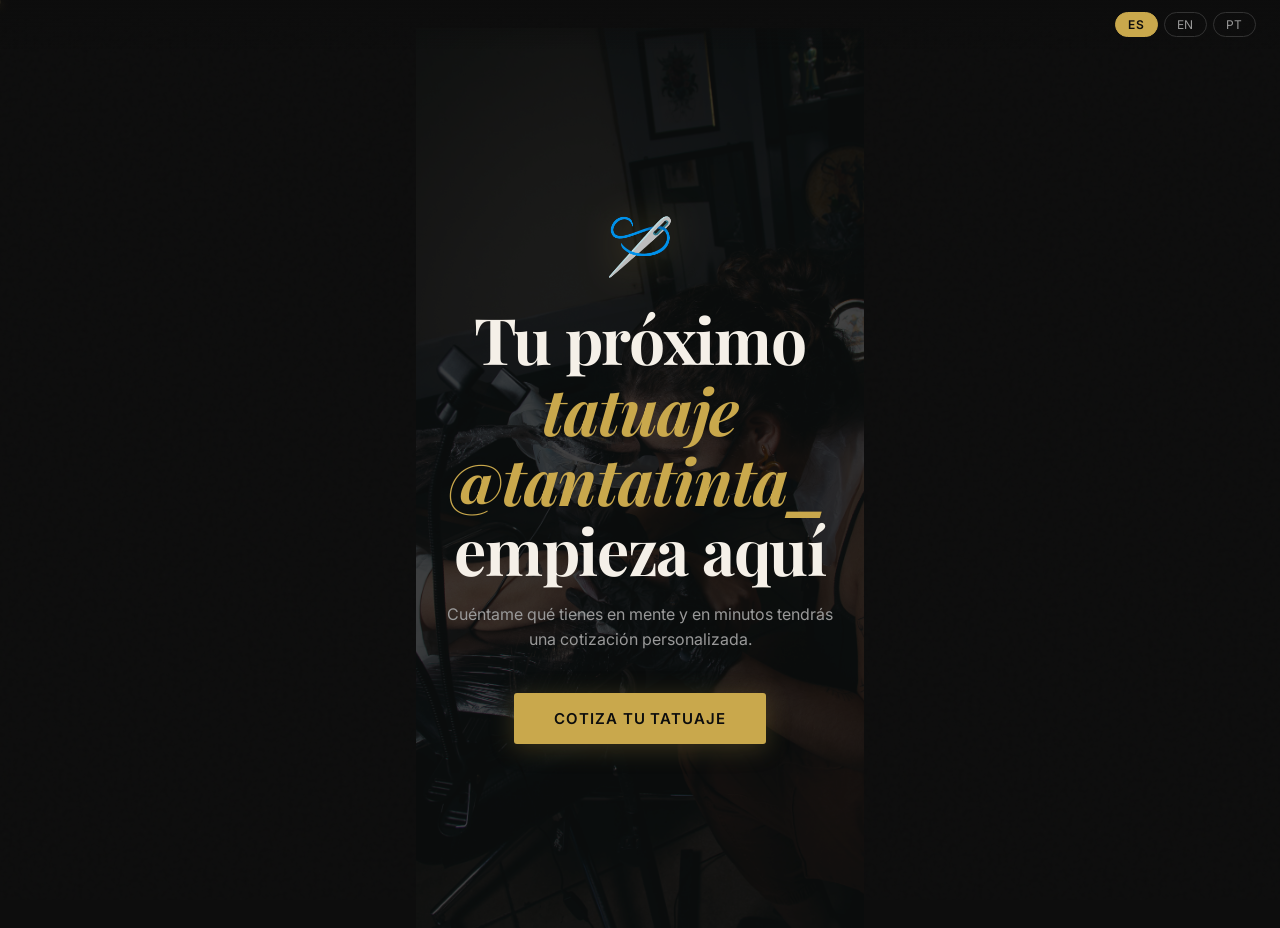
==== cotizador/index.html @ 79586c92 "agregar cotizador" ====
<!DOCTYPE html>
<html lang="es">
<head>
<meta charset="UTF-8">
<meta name="viewport" content="width=device-width, initial-scale=1.0">
<title>Tanta Tinta · Cotizador</title>
<link href="https://fonts.googleapis.com/css2?family=Playfair+Display:ital,wght@0,400;0,600;0,700;1,400&family=Inter:wght@300;400;500;600&display=swap" rel="stylesheet">
<style>
*, *::before, *::after { box-sizing: border-box; margin: 0; padding: 0; }
:root {
  --bg:#0D0D0D; --card:#1E1E1E; --card-hover:#252525;
  --border:#333; --gold:#C9A84C; --gold-light:#E8C97A;
  --text:#F5F0E8; --text-muted:#999; --text-dim:#555;
}
body { background:var(--bg); color:var(--text); font-family:'Inter',sans-serif; min-height:100vh; overflow-x:hidden; }
body::before {
  content:''; position:fixed; inset:0; pointer-events:none; z-index:0; opacity:.4;
  background-image:url("data:image/svg+xml,%3Csvg viewBox='0 0 200 200' xmlns='http://www.w3.org/2000/svg'%3E%3Cfilter id='n'%3E%3CfeTurbulence type='fractalNoise' baseFrequency='0.9' numOctaves='4' stitchTiles='stitch'/%3E%3C/filter%3E%3Crect width='100%25' height='100%25' filter='url(%23n)' opacity='0.04'/%3E%3C/svg%3E");
}

/* LANG BAR */
.lang-bar { position:fixed; top:0; left:0; right:0; z-index:100; display:flex; justify-content:flex-end; padding:12px 24px; gap:6px; background:linear-gradient(to bottom,rgba(13,13,13,.95),transparent); }
.lang-btn { background:none; border:1px solid var(--border); color:var(--text-muted); padding:4px 12px; border-radius:20px; font-size:12px; font-family:'Inter',sans-serif; cursor:pointer; letter-spacing:.05em; transition:all .2s; }
.lang-btn:hover { border-color:var(--gold); color:var(--gold); }
.lang-btn.active { background:var(--gold); border-color:var(--gold); color:#0D0D0D; font-weight:600; }

/* PROGRESS */
.progress-bar-wrap { position:fixed; top:0; left:0; right:0; height:2px; z-index:99; }
.progress-bar-fill { height:100%; background:linear-gradient(90deg,var(--gold),var(--gold-light)); transition:width .5s cubic-bezier(.4,0,.2,1); position:relative; }
.progress-bar-fill::after { content:''; position:absolute; right:-1px; top:-3px; width:8px; height:8px; background:var(--gold-light); border-radius:50%; box-shadow:0 0 8px var(--gold); }

/* DOTS */
.step-dots { display:flex; justify-content:center; gap:8px; padding:28px 0 0; position:relative; z-index:1; }
.dot { width:6px; height:6px; border-radius:50%; background:var(--border); transition:all .3s; }
.dot.active { background:var(--gold); transform:scale(1.4); }
.dot.done { background:var(--gold); opacity:.4; }

/* MAIN */
.main { position:relative; z-index:1; min-height:100vh; display:flex; flex-direction:column; align-items:center; }

/* SCREENS */
.screen { display:none; width:100%; max-width:680px; padding:20px 24px 80px; animation:fadeUp .45s ease both; }
.screen.active { display:block; }
@keyframes fadeUp { from{opacity:0;transform:translateY(24px)} to{opacity:1;transform:translateY(0)} }

/* WELCOME */
.welcome-screen { min-height:100vh; display:none; flex-direction:column; align-items:center; justify-content:center; text-align:center; padding:40px 24px; animation:fadeUp .6s ease both; position:relative; overflow:hidden; }
.welcome-screen.active { display:flex; }
.welcome-bg-img { display:none; } /* imagen oculta, solo se usa para detectar si existe */
.welcome-screen.has-bg::before { content:''; position:absolute; inset:0; background-image:var(--welcome-bg); background-size:cover; background-position:center center; background-repeat:no-repeat; width:100%; height:100%; z-index:0; }
.welcome-bg-overlay { position:absolute; inset:0; background:rgba(13,13,13,.78); z-index:1; }
.welcome-screen > *:not(.welcome-bg-img):not(.welcome-bg-overlay) { position:relative; z-index:2; }
.welcome-ornament { font-size:56px; margin-bottom:24px; filter:drop-shadow(0 0 20px rgba(201,168,76,.4)); }
.welcome-title { font-family:'Playfair Display',serif; font-size:clamp(38px,8vw,64px); font-weight:700; line-height:1.1; letter-spacing:-.02em; margin-bottom:16px; }
.welcome-title em { font-style:italic; color:var(--gold); }
.welcome-sub { color:var(--text-muted); font-size:16px; line-height:1.6; max-width:400px; margin:0 auto 40px; }
.btn-primary { background:var(--gold); color:#0D0D0D; border:none; padding:16px 40px; border-radius:3px; font-family:'Inter',sans-serif; font-size:15px; font-weight:600; letter-spacing:.06em; text-transform:uppercase; cursor:pointer; transition:all .2s; box-shadow:0 4px 24px rgba(201,168,76,.25); }
.btn-primary:hover { background:var(--gold-light); box-shadow:0 6px 32px rgba(201,168,76,.4); transform:translateY(-1px); }

/* QUESTION HEADER */
.q-label { font-size:11px; letter-spacing:.12em; text-transform:uppercase; color:var(--gold); margin-bottom:10px; font-weight:500; }
.q-title { font-family:'Playfair Display',serif; font-size:clamp(20px,4vw,28px); font-weight:600; line-height:1.25; margin-bottom:8px; }
.q-sub { color:var(--text-muted); font-size:14px; margin-bottom:28px; line-height:1.5; }

/* CARD GRID */
.options-grid { display:grid; grid-template-columns:repeat(auto-fill,minmax(150px,1fr)); gap:12px; margin-bottom:28px; }
.option-card { background:var(--card); border:1.5px solid var(--border); border-radius:4px; cursor:pointer; transition:all .2s; overflow:hidden; }
.option-card:hover { border-color:var(--gold); background:var(--card-hover); }
.option-card.selected { border-color:var(--gold); background:rgba(201,168,76,.08); }
.option-card.selected .option-check { opacity:1; }
.option-img-wrap { width:100%; aspect-ratio:4/3; overflow:hidden; position:relative; background:#111; }
.option-img-wrap img { width:100%; height:100%; object-fit:cover; transition:transform .3s; display:block; }
.option-card:hover .option-img-wrap img { transform:scale(1.04); }
.option-img-placeholder { width:100%; height:100%; display:flex; align-items:center; justify-content:center; font-size:36px; background:linear-gradient(135deg,#1a1a1a,#222); }
.option-check { position:absolute; top:8px; right:8px; width:22px; height:22px; background:var(--gold); border-radius:50%; display:flex; align-items:center; justify-content:center; opacity:0; transition:opacity .2s; font-size:11px; color:#0D0D0D; font-weight:700; }
.option-body { padding:12px; }
.option-name { font-size:14px; font-weight:500; color:var(--text); margin-bottom:2px; }
.option-desc { font-size:12px; color:var(--text-dim); }

/* ROW OPTIONS */
.options-list { display:flex; flex-direction:column; gap:10px; margin-bottom:28px; }
.option-row { background:var(--card); border:1.5px solid var(--border); border-radius:4px; padding:16px 20px; cursor:pointer; transition:all .2s; display:flex; align-items:center; gap:14px; }
.option-row:hover { border-color:var(--gold); background:var(--card-hover); }
.option-row.selected { border-color:var(--gold); background:rgba(201,168,76,.08); }
.option-row-icon { font-size:22px; width:32px; text-align:center; flex-shrink:0; }
.option-row-icon-img { width:32px; height:32px; flex-shrink:0; object-fit:contain; display:block; }
.option-row-text { flex:1; }
.option-row-name { font-size:15px; font-weight:500; }
.option-row-sub { font-size:13px; color:var(--text-muted); margin-top:2px; }
.option-row-check { width:20px; height:20px; border-radius:50%; border:2px solid var(--border); display:flex; align-items:center; justify-content:center; flex-shrink:0; transition:all .2s; font-size:10px; }
.option-row.selected .option-row-check { background:var(--gold); border-color:var(--gold); color:#0D0D0D; font-weight:700; }

/* TEXT INPUT */
.text-input-wrap { margin-top:10px; display:none; }
.text-input-wrap.visible { display:block; }
.styled-input { width:100%; background:var(--card); border:1.5px solid var(--border); border-radius:4px; color:var(--text); font-family:'Inter',sans-serif; font-size:15px; padding:14px 16px; outline:none; transition:border-color .2s; }
.styled-input:focus { border-color:var(--gold); }
.styled-input::placeholder { color:var(--text-dim); }

/* BODY MAP */
.body-map-container { display:flex; gap:16px; justify-content:center; margin-bottom:20px; flex-wrap:wrap; }
.body-side { flex:1; min-width:190px; max-width:250px; }
.body-side-label { text-align:center; font-size:11px; letter-spacing:.1em; text-transform:uppercase; color:var(--text-muted); margin-bottom:10px; }
.body-map-svg { width:100%; cursor:pointer; }
.body-zone { fill:#2A2A2A; stroke:#444; stroke-width:1; transition:fill .2s; cursor:pointer; }
.body-zone:hover { fill:rgba(201,168,76,.25); stroke:var(--gold); }
.body-zone.selected { fill:rgba(201,168,76,.4); stroke:var(--gold); stroke-width:1.5; }
.body-map-legend { display:flex; flex-wrap:wrap; gap:8px; justify-content:center; margin-bottom:6px; }
.legend-tag { font-size:12px; padding:4px 12px; border-radius:20px; background:rgba(201,168,76,.15); border:1px solid var(--gold); color:var(--gold); display:none; }
.legend-tag.visible { display:inline-block; }
.zone-diff-wrap { text-align:center; min-height:24px; margin-bottom:16px; }
.zone-badge { display:inline-block; padding:3px 12px; border-radius:20px; font-size:11px; font-weight:600; letter-spacing:.06em; text-transform:uppercase; display:none; }
.zone-badge.visible { display:inline-block; }
.badge-easy  { background:rgba(92,158,110,.15); border:1px solid rgba(92,158,110,.4); color:#8EC9A0; }
.badge-medium{ background:rgba(201,168,76,.15); border:1px solid rgba(201,168,76,.4); color:var(--gold-light); }
.badge-hard  { background:rgba(180,80,80,.15); border:1px solid rgba(180,80,80,.4); color:#E09090; }

/* FLASH GALLERY */
.flash-section-label { font-size:11px; letter-spacing:.1em; text-transform:uppercase; color:var(--text-muted); margin-bottom:10px; }
.flash-gallery { display:grid; grid-template-columns:repeat(auto-fill,minmax(130px,1fr)); gap:10px; margin-bottom:20px; }
.flash-card { background:var(--card); border:1px solid var(--border); border-radius:4px; overflow:hidden; aspect-ratio:1; }
.flash-card img { width:100%; height:100%; object-fit:cover; display:block; }
.flash-placeholder { width:100%; height:100%; display:flex; align-items:center; justify-content:center; font-size:32px; background:linear-gradient(135deg,#1a1a1a,#222); color:var(--text-dim); }

/* NAVIGATION */
.nav-row { scroll-margin-bottom:24px; display:flex; justify-content:space-between; align-items:center; margin-top:12px; }
.btn-back { background:none; border:1px solid var(--border); color:var(--text-muted); padding:12px 24px; border-radius:3px; font-family:'Inter',sans-serif; font-size:14px; cursor:pointer; transition:all .2s; letter-spacing:.04em; }
.btn-back:hover { border-color:var(--text-muted); color:var(--text); }
.btn-next { background:var(--gold); color:#0D0D0D; border:none; padding:13px 32px; border-radius:3px; font-family:'Inter',sans-serif; font-size:14px; font-weight:600; letter-spacing:.06em; text-transform:uppercase; cursor:pointer; transition:all .2s; }
.btn-next:hover { background:var(--gold-light); }
.btn-next:disabled { opacity:.3; cursor:not-allowed; }

/* RESULT */
.result-box { background:var(--card); border:1px solid var(--border); border-radius:4px; overflow:hidden; margin-bottom:20px; }
.result-header { background:linear-gradient(135deg,rgba(201,168,76,.15),rgba(201,168,76,.05)); border-bottom:1px solid var(--border); padding:24px; text-align:center; }
.result-price-label { font-size:11px; letter-spacing:.12em; text-transform:uppercase; color:var(--gold); margin-bottom:8px; }
.result-price { font-family:'Playfair Display',serif; font-size:clamp(32px,7vw,48px); font-weight:700; color:var(--text); line-height:1; }
.result-price .cur { font-size:18px; color:var(--text-muted); font-family:'Inter',sans-serif; font-weight:300; margin-right:3px; }
.result-note { font-size:13px; color:var(--text-muted); margin-top:8px; }
.cur-switch { display:flex; justify-content:center; gap:6px; margin-top:16px; }
.cur-btn { background:none; border:1px solid var(--border); color:var(--text-muted); padding:5px 14px; border-radius:20px; font-size:12px; font-family:'Inter',sans-serif; cursor:pointer; letter-spacing:.05em; transition:all .2s; }
.cur-btn:hover { border-color:var(--gold); color:var(--gold); }
.cur-btn.active { background:var(--gold); border-color:var(--gold); color:#0D0D0D; font-weight:600; }
.result-details { padding:16px 24px; }
.result-row { display:flex; justify-content:space-between; padding:10px 0; border-bottom:1px solid #222; font-size:14px; }
.result-row:last-child { border-bottom:none; }
.result-row-label { color:var(--text-muted); }
.result-row-value { color:var(--text); font-weight:500; }
.contact-note { background:rgba(92,158,110,.1); border:1px solid rgba(92,158,110,.3); border-radius:4px; padding:16px 20px; font-size:14px; color:#8EC9A0; margin-bottom:16px; line-height:1.5; }
.divider { height:1px; background:linear-gradient(90deg,transparent,var(--border),transparent); margin:20px 0; }

/* EMAIL STATUS */
.email-status { font-size:13px; padding:12px 16px; border-radius:4px; margin-top:10px; display:none; }
.email-status.sending { display:block; background:rgba(201,168,76,.1); color:var(--gold); border:1px solid rgba(201,168,76,.3); }
.email-status.sent    { display:block; background:rgba(92,158,110,.1); color:#8EC9A0; border:1px solid rgba(92,158,110,.3); }
.email-status.error   { display:block; background:rgba(180,80,80,.1); color:#E09090; border:1px solid rgba(180,80,80,.3); }

@media(max-width:480px) {
  .options-grid { grid-template-columns:1fr 1fr; }
  .body-map-container { flex-direction:column; align-items:center; }
}
</style>
</head>
<body>

<div class="progress-bar-wrap"><div class="progress-bar-fill" id="progressFill" style="width:0%"></div></div>
<div class="lang-bar">
  <button class="lang-btn active" onclick="setLang('es')">ES</button>
  <button class="lang-btn" onclick="setLang('en')">EN</button>
  <button class="lang-btn" onclick="setLang('pt')">PT</button>
</div>

<div class="main">
  <div class="step-dots" id="stepDots"></div>

  <!-- ══ 0: BIENVENIDA ══ -->
  <div class="welcome-screen active" id="screen-0">
    <!--
      IMAGEN DE FONDO (bienvenida)
      Guarda tu foto en: images/welcome-bg.jpg
      Se muestra con una capa oscura semitransparente encima.
      Si no existe la imagen, simplemente no se muestra nada (fondo negro normal).
    -->
    <img class="welcome-bg-img" src="images/welcome-bg.jpg" alt=""
      onload="(function(el){ var s=document.getElementById('screen-0'); s.style.setProperty('--welcome-bg','url(images/welcome-bg.jpg)'); s.classList.add('has-bg'); })(this)"
      onerror="this.style.display='none'">
    <div class="welcome-bg-overlay"></div>
    <div class="welcome-ornament">🪡</div>
    <h1 class="welcome-title">
      <span data-i18n="w1">Tu próximo</span><br>
      <em data-i18n="w2">tatuaje</em><br>
      <em data-i18n="w4" style="font-size:clamp(38px,8vw,64px)">@tantatinta_</em><br>
      <span data-i18n="w3">empieza aquí</span>
    </h1>
    <p class="welcome-sub" data-i18n="wsub">Cuéntame qué tienes en mente y en minutos tendrás una cotización personalizada.</p>
    <button class="btn-primary" onclick="goTo(1)" data-i18n="wcta">Cotiza tu tatuaje</button>
  </div>

  <!-- ══ 1: MOTIVO ══ -->
  <div class="screen" id="screen-1">
    <div class="q-label" data-i18n="s1lbl">Paso 1 de 6</div>
    <h2 class="q-title" data-i18n="q1t">¡Hola! Cuéntame, ¿qué te gustaría tatuarte?</h2>
    <p class="q-sub" data-i18n="q1s">Elige el motivo que más se acerque a tu idea</p>
    <!--
      ÍCONOS DEL PASO 1
      Guarda tus íconos PNG en: images/iconos/
      Nombres esperados:
        images/iconos/heart.png    → Corazón
        images/iconos/sea.png      → Animal marino
        images/iconos/land.png     → Animal de tierra
        images/iconos/flowers.png  → Flores
        images/iconos/faces.png    → Caras
        images/iconos/other.png    → Otro
      Si un ícono no existe, se usa automáticamente el emoji de respaldo.
    -->
    <div class="options-list" id="motifList">
      <div class="option-row" data-value="heart" onclick="selectRow(this,'motif')">
        <img class="option-row-icon-img" src="images/iconos/heart.png" alt="" onerror="this.outerHTML='&lt;div class=&quot;option-row-icon&quot;&gt;🫀&lt;/div&gt;'">
        <div class="option-row-text"><div class="option-row-name" data-i18n="m_heart">Corazón</div></div>
        <div class="option-row-check">✓</div>
      </div>
      <div class="option-row" data-value="sea" onclick="selectRow(this,'motif')">
        <img class="option-row-icon-img" src="images/iconos/sea.png" alt="" onerror="this.outerHTML='&lt;div class=&quot;option-row-icon&quot;&gt;🐠&lt;/div&gt;'">
        <div class="option-row-text"><div class="option-row-name" data-i18n="m_sea">Animal marino</div></div>
        <div class="option-row-check">✓</div>
      </div>
      <div class="option-row" data-value="land" onclick="selectRow(this,'motif')">
        <img class="option-row-icon-img" src="images/iconos/land.png" alt="" onerror="this.outerHTML='&lt;div class=&quot;option-row-icon&quot;&gt;🐺&lt;/div&gt;'">
        <div class="option-row-text"><div class="option-row-name" data-i18n="m_land">Animal de tierra</div></div>
        <div class="option-row-check">✓</div>
      </div>
      <div class="option-row" data-value="flowers" onclick="selectRow(this,'motif')">
        <img class="option-row-icon-img" src="images/iconos/flowers.png" alt="" onerror="this.outerHTML='&lt;div class=&quot;option-row-icon&quot;&gt;🌸&lt;/div&gt;'">
        <div class="option-row-text"><div class="option-row-name" data-i18n="m_flowers">Flores</div></div>
        <div class="option-row-check">✓</div>
      </div>
      <div class="option-row" data-value="faces" onclick="selectRow(this,'motif')">
        <img class="option-row-icon-img" src="images/iconos/faces.png" alt="" onerror="this.outerHTML='&lt;div class=&quot;option-row-icon&quot;&gt;🎭&lt;/div&gt;'">
        <div class="option-row-text"><div class="option-row-name" data-i18n="m_faces">Caras</div></div>
        <div class="option-row-check">✓</div>
      </div>
      <div class="option-row" data-value="other" onclick="selectRow(this,'motif'); toggleOther()">
        <img class="option-row-icon-img" src="images/iconos/other.png" alt="" onerror="this.outerHTML='&lt;div class=&quot;option-row-icon&quot;&gt;✏️&lt;/div&gt;'">
        <div class="option-row-text"><div class="option-row-name" data-i18n="m_other">Otro</div></div>
        <div class="option-row-check">✓</div>
      </div>
    </div>
    <div class="text-input-wrap" id="otherWrap">
      <input class="styled-input" type="text" id="otherText" data-ph-i18n="other_ph" placeholder="Cuéntame tu idea..." oninput="state.motifOther=this.value">
    </div>
    <div class="nav-row">
      <button class="btn-back" onclick="goTo(0)" data-i18n="back">← Volver</button>
      <button class="btn-next" id="nxt1" onclick="goTo(2)" disabled data-i18n="nxt">Siguiente →</button>
    </div>
  </div>

  <!-- ══ 2: TAMAÑO ══ -->
  <div class="screen" id="screen-2">
    <div class="q-label" data-i18n="s2lbl">Paso 2 de 6</div>
    <h2 class="q-title" data-i18n="q2t">¿De qué tamaño te gustaría que fuera?</h2>
    <p class="q-sub" data-i18n="q2s">Selecciona el tamaño aproximado del tatuaje</p>
    <div class="options-grid">
      <div class="option-card" data-value="P" onclick="selectCard(this,'size')">
        <div class="option-img-wrap">
          <img src="images/size-small.jpg" alt="" onerror="this.style.display='none';this.nextElementSibling.style.display='flex'">
          <div class="option-img-placeholder" style="display:none">🪷</div>
          <div class="option-check">✓</div>
        </div>
        <div class="option-body">
          <div class="option-name" data-i18n="sz_s">Pequeño</div>
          <div class="option-desc">0 – 5 cm</div>
        </div>
      </div>
      <div class="option-card" data-value="M" onclick="selectCard(this,'size')">
        <div class="option-img-wrap">
          <img src="images/size-medium.jpg" alt="" onerror="this.style.display='none';this.nextElementSibling.style.display='flex'">
          <div class="option-img-placeholder" style="display:none">🌺</div>
          <div class="option-check">✓</div>
        </div>
        <div class="option-body">
          <div class="option-name" data-i18n="sz_m">Mediano</div>
          <div class="option-desc">6 – 10 cm</div>
        </div>
      </div>
      <div class="option-card" data-value="G" onclick="selectCard(this,'size')">
        <div class="option-img-wrap">
          <img src="images/size-large.jpg" alt="" onerror="this.style.display='none';this.nextElementSibling.style.display='flex'">
          <div class="option-img-placeholder" style="display:none">🌿</div>
          <div class="option-check">✓</div>
        </div>
        <div class="option-body">
          <div class="option-name" data-i18n="sz_l">Grande</div>
          <div class="option-desc">10 – 15 cm</div>
        </div>
      </div>
      <div class="option-card" data-value="GG" onclick="selectCard(this,'size')">
        <div class="option-img-wrap">
          <img src="images/size-xlarge.jpg" alt="" onerror="this.style.display='none';this.nextElementSibling.style.display='flex'">
          <div class="option-img-placeholder" style="display:none">🌳</div>
          <div class="option-check">✓</div>
        </div>
        <div class="option-body">
          <div class="option-name" data-i18n="sz_xl">Extra grande</div>
          <div class="option-desc">15 cm +</div>
        </div>
      </div>
    </div>
    <div class="nav-row">
      <button class="btn-back" onclick="goTo(1)" data-i18n="back">← Volver</button>
      <button class="btn-next" id="nxt2" onclick="goTo(3)" disabled data-i18n="nxt">Siguiente →</button>
    </div>
  </div>

  <!-- ══ 3: ZONA CORPORAL ══ -->
  <div class="screen" id="screen-3">
    <div class="q-label" data-i18n="s3lbl">Paso 3 de 6</div>
    <h2 class="q-title" data-i18n="q3t">¿En qué zona del cuerpo te gustaría tatuarte?</h2>
    <p class="q-sub" data-i18n="q3s">Toca la zona deseada en el mapa corporal</p>
    <div class="body-map-container">
      <!-- FRONT -->
      <div class="body-side">
        <div class="body-side-label" data-i18n="front">Frente</div>
        <svg class="body-map-svg" viewBox="0 0 160 310" xmlns="http://www.w3.org/2000/svg">
          <ellipse class="body-zone" id="z-head"       cx="80"  cy="25"  rx="22" ry="23" onclick="selectZone('head')"/>
          <rect    class="body-zone" id="z-neck"       x="71"   y="48"   width="18" height="15" rx="3" onclick="selectZone('neck')"/>
          <ellipse class="body-zone" id="z-lshoulder"  cx="46"  cy="72"  rx="17" ry="11" onclick="selectZone('lshoulder')"/>
          <ellipse class="body-zone" id="z-rshoulder"  cx="114" cy="72"  rx="17" ry="11" onclick="selectZone('rshoulder')"/>
          <rect    class="body-zone" id="z-chest"      x="60"   y="63"   width="40" height="35" rx="4" onclick="selectZone('chest')"/>
          <rect    class="body-zone" id="z-abdomen"    x="60"   y="102"  width="40" height="35" rx="4" onclick="selectZone('abdomen')"/>
          <rect    class="body-zone" id="z-larm"       x="24"   y="78"   width="18" height="38" rx="6" onclick="selectZone('larm')"/>
          <rect    class="body-zone" id="z-rarm"       x="118"  y="78"  width="18" height="38" rx="6" onclick="selectZone('rarm')"/>
          <rect    class="body-zone" id="z-lforearm"   x="16"   y="120"  width="16" height="36" rx="6" onclick="selectZone('lforearm')"/>
          <rect    class="body-zone" id="z-rforearm"   x="128"  y="120"  width="16" height="36" rx="6" onclick="selectZone('rforearm')"/>
          <ellipse class="body-zone" id="z-lhand"      cx="22"  cy="166" rx="11" ry="8" onclick="selectZone('lhand')"/>
          <ellipse class="body-zone" id="z-rhand"      cx="138" cy="166" rx="11" ry="8" onclick="selectZone('rhand')"/>
          <rect    class="body-zone" id="z-lthigh"     x="54"   y="141"  width="24" height="48" rx="8" onclick="selectZone('lthigh')"/>
          <rect    class="body-zone" id="z-rthigh"     x="82"   y="141"  width="24" height="48" rx="8" onclick="selectZone('rthigh')"/>
          <rect    class="body-zone" id="z-lleg"       x="54"   y="193"  width="22" height="44" rx="8" onclick="selectZone('lleg')"/>
          <rect    class="body-zone" id="z-rleg"       x="84"   y="193"  width="22" height="44" rx="8" onclick="selectZone('rleg')"/>
          <ellipse class="body-zone" id="z-lfoot"      cx="63"  cy="247" rx="14" ry="8" onclick="selectZone('lfoot')"/>
          <ellipse class="body-zone" id="z-rfoot"      cx="95"  cy="247" rx="14" ry="8" onclick="selectZone('rfoot')"/>
        </svg>
      </div>
      <!-- BACK -->
      <div class="body-side">
        <div class="body-side-label" data-i18n="back_lbl">Espalda</div>
        <svg class="body-map-svg" viewBox="0 0 160 310" xmlns="http://www.w3.org/2000/svg">
          <ellipse class="body-zone" id="z-nuca"         cx="80"  cy="25"  rx="22" ry="23" onclick="selectZone('nuca')"/>
          <rect    class="body-zone" id="z-neckrear"     x="71"   y="48"   width="18" height="15" rx="3" onclick="selectZone('neckrear')"/>
          <rect    class="body-zone" id="z-upperback"    x="56"   y="63"   width="48" height="40" rx="4" onclick="selectZone('upperback')"/>
          <rect    class="body-zone" id="z-lowerback"    x="56"   y="107"  width="48" height="30" rx="4" onclick="selectZone('lowerback')"/>
          <rect    class="body-zone" id="z-gluteos"      x="56"   y="141"  width="48" height="30" rx="8" onclick="selectZone('gluteos')"/>
          <rect    class="body-zone" id="z-ltricep"      x="24"   y="78"   width="18" height="38" rx="6" onclick="selectZone('ltricep')"/>
          <rect    class="body-zone" id="z-rtricep"      x="118"  y="78"   width="18" height="38" rx="6" onclick="selectZone('rtricep')"/>
          <rect    class="body-zone" id="z-lpantorrilla" x="54"   y="193"  width="22" height="50" rx="8" onclick="selectZone('lpantorrilla')"/>
          <rect    class="body-zone" id="z-rpantorrilla" x="84"   y="193"  width="22" height="50" rx="8" onclick="selectZone('rpantorrilla')"/>
        </svg>
      </div>
    </div>
    <div class="body-map-legend">
      <span class="legend-tag" id="legendTag"></span>
    </div>
    <div class="zone-diff-wrap">
      <span class="zone-badge" id="zoneBadge"></span>
    </div>
    <div class="nav-row">
      <button class="btn-back" onclick="goTo(2)" data-i18n="back">← Volver</button>
      <button class="btn-next" id="nxt3" onclick="goTo(4)" disabled data-i18n="nxt">Siguiente →</button>
    </div>
  </div>

  <!-- ══ 4: COMPLEJIDAD ══ -->
  <div class="screen" id="screen-4">
    <div class="q-label" data-i18n="s4lbl">Paso 4 de 6</div>
    <h2 class="q-title" data-i18n="q4t">¿Cómo sería la complejidad del diseño?</h2>
    <p class="q-sub" data-i18n="q4s">Selecciona la opción que más se acerque al estilo que tienes en mente</p>
    <div class="options-grid" style="grid-template-columns:repeat(3,1fr)">
      <div class="option-card" data-value="Baja" onclick="selectCard(this,'complexity')">
        <div class="option-img-wrap">
          <img src="images/complexity-low.jpg" alt="" onerror="this.style.display='none';this.nextElementSibling.style.display='flex'">
          <div class="option-img-placeholder" style="display:none">○</div>
          <div class="option-check">✓</div>
        </div>
        <div class="option-body">
          <div class="option-name" data-i18n="cx_l">Baja</div>
          <div class="option-desc" data-i18n="cx_ld">Líneas simples</div>
        </div>
      </div>
      <div class="option-card" data-value="Media" onclick="selectCard(this,'complexity')">
        <div class="option-img-wrap">
          <img src="images/complexity-medium.jpg" alt="" onerror="this.style.display='none';this.nextElementSibling.style.display='flex'">
          <div class="option-img-placeholder" style="display:none">◎</div>
          <div class="option-check">✓</div>
        </div>
        <div class="option-body">
          <div class="option-name" data-i18n="cx_m">Media</div>
          <div class="option-desc" data-i18n="cx_md">Detalles moderados</div>
        </div>
      </div>
      <div class="option-card" data-value="Compleja" onclick="selectCard(this,'complexity')">
        <div class="option-img-wrap">
          <img src="images/complexity-high.jpg" alt="" onerror="this.style.display='none';this.nextElementSibling.style.display='flex'">
          <div class="option-img-placeholder" style="display:none">✦</div>
          <div class="option-check">✓</div>
        </div>
        <div class="option-body">
          <div class="option-name" data-i18n="cx_h">Compleja</div>
          <div class="option-desc" data-i18n="cx_hd">Muy detallado</div>
        </div>
      </div>
    </div>
    <div class="nav-row">
      <button class="btn-back" onclick="goTo(3)" data-i18n="back">← Volver</button>
      <button class="btn-next" id="nxt4" onclick="goTo(5)" disabled data-i18n="nxt">Siguiente →</button>
    </div>
  </div>

  <!-- ══ 5: FLASH / DISEÑO ══ -->
  <div class="screen" id="screen-5">
    <div class="q-label" data-i18n="s5lbl">Paso 5 de 6</div>
    <h2 class="q-title" data-i18n="q5t">¿Flash disponible o diseño personalizado?</h2>
    <p class="q-sub" data-i18n="q5s">Aquí te muestro algunos de mis trabajos del tema que elegiste</p>
    <div class="flash-section-label" data-i18n="fl_lbl">Algunos de mis trabajos:</div>
    <div class="flash-gallery" id="flashGallery"></div>
    <div class="divider"></div>
    <div class="options-list" id="flashList">
      <div class="option-row" data-value="Sí" onclick="selectRow(this,'flash')">
        <div class="option-row-icon">⚡</div>
        <div class="option-row-text">
          <div class="option-row-name" data-i18n="dt_flash">Elegir de los flash disponibles</div>
          <div class="option-row-sub" data-i18n="dt_flash_s">Diseños listos para tatuar, precio especial</div>
        </div>
        <div class="option-row-check">✓</div>
      </div>
      <div class="option-row" data-value="No / Otro" onclick="selectRow(this,'flash')">
        <div class="option-row-icon">🎨</div>
        <div class="option-row-text">
          <div class="option-row-name" data-i18n="dt_custom">Diseño personalizado</div>
          <div class="option-row-sub" data-i18n="dt_custom_s">Creamos juntos el diseño ideal para ti</div>
        </div>
        <div class="option-row-check">✓</div>
      </div>
      <div class="option-row" data-value="No / Otro" onclick="selectRow(this,'flash')">
        <div class="option-row-icon">💬</div>
        <div class="option-row-text">
          <div class="option-row-name" data-i18n="dt_other">Otro / No lo sé aún</div>
          <div class="option-row-sub" data-i18n="dt_other_s">Conversemos y encontramos lo mejor</div>
        </div>
        <div class="option-row-check">✓</div>
      </div>
    </div>
    <div class="nav-row">
      <button class="btn-back" onclick="goTo(4)" data-i18n="back">← Volver</button>
      <button class="btn-next" id="nxt5" onclick="goTo(6)" disabled data-i18n="nxt">Siguiente →</button>
    </div>
  </div>

  <!-- ══ 6: CONTACTO ══ -->
  <div class="screen" id="screen-6">
    <div class="q-label" data-i18n="s6lbl">Paso 6 de 6</div>
    <h2 class="q-title" data-i18n="q6t">¡Ya casi está! ¿Cómo te contactamos?</h2>
    <p class="q-sub" data-i18n="q6s">Déjame tu correo, Instagram o número de teléfono</p>
    <input class="styled-input" type="text" id="contactInput" data-ph-i18n="contact_ph"
      placeholder="tu@email.com / @instagram / +56 9 ..." oninput="checkContact()">
    <div class="nav-row" style="margin-top:28px">
      <button class="btn-back" onclick="goTo(5)" data-i18n="back">← Volver</button>
      <button class="btn-next" id="nxt6" onclick="submitQuote()" disabled data-i18n="get_q">Ver cotización →</button>
    </div>
  </div>

  <!-- ══ 7: RESULTADO ══ -->
  <div class="screen" id="screen-7">
    <div class="q-label" data-i18n="r_lbl">Tu cotización</div>
    <h2 class="q-title" data-i18n="r_title">Aquí está tu estimación</h2>
    <p class="q-sub" data-i18n="r_sub">Basado en tus respuestas, este es el rango estimado</p>
    <div class="result-box">
      <div class="result-header">
        <div class="result-price-label" data-i18n="r_range">Rango estimado</div>
        <div class="result-price">
          <span class="cur" id="curA"></span><span id="priceMin"></span>
          <span style="color:var(--text-muted);font-size:.55em;font-family:Inter;font-weight:300"> – </span>
          <span class="cur" id="curB"></span><span id="priceMax"></span>
        </div>
        <div class="cur-switch" role="group" aria-label="Currency / Moneda / Moeda">
          <button class="cur-btn" data-cur="CLP" onclick="setCurrency('CLP')">CLP</button>
          <button class="cur-btn" data-cur="BRL" onclick="setCurrency('BRL')">BRL</button>
          <button class="cur-btn" data-cur="USD" onclick="setCurrency('USD')">USD</button>
          <button class="cur-btn" data-cur="EUR" onclick="setCurrency('EUR')">EUR</button>
        </div>
        <div class="result-note" id="priceNote"></div>
      </div>
      <div class="result-details" id="resultDetails"></div>
    </div>
    <div class="contact-note" id="contactNote"></div>
    <div class="email-status" id="emailStatus"></div>
    <button class="btn-primary" style="width:100%;margin-top:12px" onclick="restart()" data-i18n="new_q">+ Nueva cotización</button>
  </div>

</div><!-- /main -->

<script>
// ═══════════════════════════════════════════
//  STATE
// ═══════════════════════════════════════════
const state = { motif:null, motifOther:'', size:null, zone:null, complexity:null, flash:null, contact:'' };
let currentLang = 'es';
let currentStep = 0;

// ═══════════════════════════════════════════
//  PRICING TABLE  (BRL — from Excel)
// ═══════════════════════════════════════════
const PRICES = {
  'P_Baja_Sí':      [250,350],  'P_Baja_No':      [290,400],
  'P_Media_Sí':     [290,430],  'P_Media_No':     [320,490],
  'P_Compleja_Sí':  [320,500],  'P_Compleja_No':  [350,500],
  'M_Baja_Sí':      [350,470],  'M_Baja_No':      [370,500],
  'M_Media_Sí':     [390,550],  'M_Media_No':     [450,590],
  'M_Compleja_Sí':  [490,650],  'M_Compleja_No':  [520,700],
  'G_Baja_Sí':      [490,690],  'G_Baja_No':      [550,720],
  'G_Media_Sí':     [590,750],  'G_Media_No':     [630,800],
  'G_Compleja_Sí':  [650,830],  'G_Compleja_No':  [670,850],
  'GG_Baja_Sí':     [590,860],  'GG_Baja_No':     [650,910],
  'GG_Media_Sí':    [690,990],  'GG_Media_No':    [750,1100],
  'GG_Compleja_Sí': [790,1300], 'GG_Compleja_No': [850,1500],
};

// Currencies (mult = conversion from the BRL base table above)
const CURRENCIES = {
  CLP: { sym:'$',   code:'CLP', mult:180,  dec:0, locale:'es-CL' },
  BRL: { sym:'R$',  code:'BRL', mult:1,    dec:0, locale:'pt-BR' },
  USD: { sym:'US$', code:'USD', mult:0.25, dec:2, locale:'en-US' },
  EUR: { sym:'€',   code:'EUR', mult:0.171, dec:0, locale:'es-ES' },
};
// Default currency for each language (until the visitor picks one manually)
const LANG_CURRENCY = { es:'CLP', pt:'BRL', en:'USD' };
let currentCurrency = 'CLP';
let currencyChosen = false;

// Zone difficulty (from uploaded image)
const ZONE_DIFF = {
  upperback:'easy',  lowerback:'easy',  larm:'easy',    rarm:'easy',
  lforearm:'easy',   rforearm:'easy',   ltricep:'medium', rtricep:'medium',
  lpantorrilla:'easy', rpantorrilla:'easy', lthigh:'easy', rthigh:'easy',
  lleg:'easy',       rleg:'easy',       abdomen:'hard',
  chest:'medium',    gluteos:'medium',  lshoulder:'medium', rshoulder:'medium',
  head:'hard',       nuca:'hard',       neck:'hard',    neckrear:'hard',
  lhand:'hard',      rhand:'hard',      lfoot:'hard',   rfoot:'hard',
};

// Flash gallery images per motif
// INSTRUCCIONES: Agrega tus fotos en las carpetas indicadas.
// Puedes agregar más imágenes añadiendo más rutas al array.
// Ejemplo: 'images/flash/heart/1.jpg' → guarda tu foto en esa ruta.
const FLASH_IMAGES = {
  heart:   ['images/flash/heart/1.jpg','images/flash/heart/2.jpg','images/flash/heart/3.jpg','images/flash/heart/4.jpg'],
  sea:     ['images/flash/sea/1.jpg','images/flash/sea/2.jpg','images/flash/sea/3.jpg','images/flash/sea/4.jpg'],
  land:    ['images/flash/land/1.jpg','images/flash/land/2.jpg','images/flash/land/3.jpg','images/flash/land/4.jpg'],
  flowers: ['images/flash/flowers/1.jpg','images/flash/flowers/2.jpg','images/flash/flowers/3.jpg','images/flash/flowers/4.jpg'],
  faces:   ['images/flash/faces/1.jpg','images/flash/faces/2.jpg','images/flash/faces/3.jpg','images/flash/faces/4.jpg'],
  other:   ['images/flash/other/1.jpg','images/flash/other/2.jpg','images/flash/other/3.jpg','images/flash/other/4.jpg'],
};

// ═══════════════════════════════════════════
//  i18n STRINGS
// ═══════════════════════════════════════════
const T = {
  es:{
    w1:'Tu próximo', w2:'tatuaje',w4: '@tantatinta_',w3:'empieza aquí',
    wsub:'Cuéntame qué tienes en mente y en minutos tendrás una cotización personalizada.',
    wcta:'Cotiza tu tatuaje',
    s1lbl:'Paso 1 de 6', s2lbl:'Paso 2 de 6', s3lbl:'Paso 3 de 6',
    s4lbl:'Paso 4 de 6', s5lbl:'Paso 5 de 6', s6lbl:'Paso 6 de 6',
    q1t:'¡Hola! Cuéntame, ¿qué te gustaría tatuarte?', q1s:'Elige el motivo que más se acerque a tu idea',
    q2t:'¿De qué tamaño te gustaría que fuera?',       q2s:'Selecciona el tamaño aproximado del tatuaje',
    q3t:'¿En qué zona del cuerpo te gustaría tatuarte?', q3s:'Toca la zona deseada en el mapa corporal',
    q4t:'¿Cómo sería la complejidad del diseño?',      q4s:'Selecciona la opción que más se acerque al estilo que tienes en mente',
    q5t:'¿Flash disponible o diseño personalizado?',   q5s:'Aquí te muestro algunos de mis trabajos del tema que elegiste',
    q6t:'¡Ya casi está! ¿Cómo te contactamos?',        q6s:'Déjame tu correo, Instagram o número de teléfono',
    back:'← Volver', nxt:'Siguiente →', get_q:'Ver cotización →', new_q:'+ Nueva cotización',
    m_heart:'Corazón', m_sea:'Animal marino', m_land:'Animal de tierra',
    m_flowers:'Flores', m_faces:'Caras', m_other:'Otro',
    other_ph:'Cuéntame tu idea...',
    sz_s:'Pequeño', sz_m:'Mediano', sz_l:'Grande', sz_xl:'Extra grande',
    front:'Frente', back_lbl:'Espalda',
    cx_l:'Baja', cx_ld:'Líneas simples', cx_m:'Media', cx_md:'Detalles moderados', cx_h:'Compleja', cx_hd:'Muy detallado',
    dt_flash:'Elegir de los flash disponibles', dt_flash_s:'Diseños listos para tatuar, precio especial',
    dt_custom:'Diseño personalizado',           dt_custom_s:'Creamos juntos el diseño ideal para ti',
    dt_other:'Otro / No lo sé aún',             dt_other_s:'Conversemos y encontramos lo mejor',
    fl_lbl:'Algunos de mis trabajos:',
    contact_ph:'tu@email.com / @instagram / +56 9 ...',
    r_lbl:'Tu cotización', r_title:'Aquí está tu estimación',
    r_sub:'Basado en tus respuestas, este es el rango estimado de precio',
    r_range:'Rango estimado',
    r_note:'Precio referencial en {cur} · sujeto a consulta final',
    contact_confirm:'¡Perfecto! Me pondré en contacto a través de <strong>{c}</strong> para confirmar los detalles y agendar tu sesión. 🖋️',
    d_motif:'Motivo', d_size:'Tamaño', d_zone:'Zona corporal', d_zdiff:'Dificultad zona',
    d_cx:'Complejidad', d_type:'Tipo de diseño',
    diff_easy:'Fácil', diff_medium:'Medio', diff_hard:'Complejo',
    fl_yes:'Flash', fl_no:'Diseño personalizado / Otro',
    sz_P:'Pequeño (0-5 cm)', sz_M:'Mediano (6-10 cm)', sz_G:'Grande (10-15 cm)', sz_GG:'Extra grande (15 cm+)',
    zones:{
      head:'Cabeza', neck:'Cuello', lshoulder:'Hombro izquierdo', rshoulder:'Hombro derecho',
      chest:'Pecho', abdomen:'Abdomen', larm:'Brazo superior izq.', rarm:'Brazo superior der.',
      lforearm:'Antebrazo izquierdo', rforearm:'Antebrazo derecho',
      lhand:'Mano izquierda', rhand:'Mano derecha',
      lthigh:'Muslo izquierdo', rthigh:'Muslo derecho',
      lleg:'Pierna izquierda', rleg:'Pierna derecha',
      lfoot:'Pie izquierdo', rfoot:'Pie derecho',
      nuca:'Nuca', neckrear:'Cuello (espalda)',
      upperback:'Espalda alta', lowerback:'Espalda baja', gluteos:'Glúteos',
      ltricep:'Trícep izquierdo', rtricep:'Trícep derecho',
      lpantorrilla:'Pantorrilla izquierda', rpantorrilla:'Pantorrilla derecha'
    },
    email_sending:'Enviando cotización por correo…',
    email_sent:'✓ Cotización enviada. Te contactaré pronto.',
    email_error:'No se pudo enviar automáticamente. ',
    email_manual:'Enviar manualmente →',
  },
  en:{
    w1:'Your next', w2:'tattoo',w4: 'by @tantatinta_', w3:'starts here',
    wsub:"Tell me what you have in mind and you'll get a personalized quote in minutes.",
    wcta:'Get a quote',
    s1lbl:'Step 1 of 6', s2lbl:'Step 2 of 6', s3lbl:'Step 3 of 6',
    s4lbl:'Step 4 of 6', s5lbl:'Step 5 of 6', s6lbl:'Step 6 of 6',
    q1t:'Hi! What would you like to get tattooed?',    q1s:'Choose the motif that best matches your idea',
    q2t:'How big would you like it to be?',            q2s:'Select the approximate size of the tattoo',
    q3t:'Which body area would you like?',             q3s:'Tap the desired area on the body map',
    q4t:'How complex would the design be?',            q4s:'Select the option that best matches the style you have in mind',
    q5t:'Flash design or custom?',                     q5s:'Here are some of my works on the theme you chose',
    q6t:'Almost done! How can we reach you?',          q6s:'Leave your email, Instagram, or phone number',
    back:'← Back', nxt:'Next →', get_q:'Get my quote →', new_q:'+ New quote',
    m_heart:'Heart', m_sea:'Sea animal', m_land:'Land animal',
    m_flowers:'Flowers', m_faces:'Faces', m_other:'Other',
    other_ph:'Tell me your idea...',
    sz_s:'Small', sz_m:'Medium', sz_l:'Large', sz_xl:'Extra large',
    front:'Front', back_lbl:'Back',
    cx_l:'Low', cx_ld:'Simple lines', cx_m:'Medium', cx_md:'Moderate details', cx_h:'Complex', cx_hd:'Highly detailed',
    dt_flash:'Choose from available flash', dt_flash_s:'Ready-to-tattoo designs, special price',
    dt_custom:'Custom design',              dt_custom_s:"We'll create the perfect design together",
    dt_other:'Other / Not sure yet',        dt_other_s:"Let's talk and find the best option",
    fl_lbl:'Some of my works:',
    contact_ph:'you@email.com / @instagram / +1 555...',
    r_lbl:'Your quote', r_title:'Here is your estimate',
    r_sub:'Based on your answers, this is the estimated price range',
    r_range:'Estimated range',
    r_note:'Reference price in {cur} · subject to final consultation',
    contact_confirm:"Perfect! I'll reach out at <strong>{c}</strong> to confirm details and book your session. 🖋️",
    d_motif:'Motif', d_size:'Size', d_zone:'Body zone', d_zdiff:'Zone difficulty',
    d_cx:'Complexity', d_type:'Design type',
    diff_easy:'Easy', diff_medium:'Medium', diff_hard:'Complex',
    fl_yes:'Flash', fl_no:'Custom design / Other',
    sz_P:'Small (0-5 cm)', sz_M:'Medium (6-10 cm)', sz_G:'Large (10-15 cm)', sz_GG:'Extra large (15 cm+)',
    zones:{
      head:'Head', neck:'Neck', lshoulder:'Left shoulder', rshoulder:'Right shoulder',
      chest:'Chest', abdomen:'Abdomen', larm:'Left upper arm', rarm:'Right upper arm',
      lforearm:'Left forearm', rforearm:'Right forearm',
      lhand:'Left hand', rhand:'Right hand',
      lthigh:'Left thigh', rthigh:'Right thigh',
      lleg:'Left leg', rleg:'Right leg',
      lfoot:'Left foot', rfoot:'Right foot',
      nuca:'Back of head', neckrear:'Back of neck',
      upperback:'Upper back', lowerback:'Lower back', gluteos:'Glutes',
      ltricep:'Left tricep', rtricep:'Right tricep',
      lpantorrilla:'Left calf', rpantorrilla:'Right calf'
    },
    email_sending:'Sending quote by email…',
    email_sent:'✓ Quote sent. I will reach out soon.',
    email_error:'Could not send automatically. ',
    email_manual:'Send manually →',
  },
  pt:{
    w1:'Sua próxima', w2:'tatuagem',w4: '@tantatinta_', w3:'começa aqui',
    wsub:'Me conta o que você tem em mente e em minutos você terá um orçamento personalizado.',
    wcta:'Orçar minha tattoo',
    s1lbl:'Passo 1 de 6', s2lbl:'Passo 2 de 6', s3lbl:'Passo 3 de 6',
    s4lbl:'Passo 4 de 6', s5lbl:'Passo 5 de 6', s6lbl:'Passo 6 de 6',
    q1t:'Oi! Me conta, o que você gostaria de tatuar?',  q1s:'Escolha o motivo que mais se aproxima da sua ideia',
    q2t:'Qual tamanho você gostaria?',                   q2s:'Selecione o tamanho aproximado da tatuagem',
    q3t:'Em qual parte do corpo você gostaria?',         q3s:'Toque na área desejada no mapa corporal',
    q4t:'Qual seria a complexidade do design?',          q4s:'Selecione a opção que mais se aproxima do estilo que você tem em mente',
    q5t:'Flash disponível ou design personalizado?',     q5s:'Aqui estão alguns dos meus trabalhos do tema que você escolheu',
    q6t:'Quase lá! Como podemos te contatar?',           q6s:'Deixe seu e-mail, Instagram ou número de telefone',
    back:'← Voltar', nxt:'Próximo →', get_q:'Ver orçamento →', new_q:'+ Novo orçamento',
    m_heart:'Coração', m_sea:'Animal marinho', m_land:'Animal terrestre',
    m_flowers:'Flores', m_faces:'Rostos', m_other:'Outro',
    other_ph:'Me conta sua ideia...',
    sz_s:'Pequeno', sz_m:'Médio', sz_l:'Grande', sz_xl:'Extra grande',
    front:'Frente', back_lbl:'Costas',
    cx_l:'Baixa', cx_ld:'Linhas simples', cx_m:'Média', cx_md:'Detalhes moderados', cx_h:'Complexa', cx_hd:'Muito detalhado',
    dt_flash:'Escolher dos flash disponíveis', dt_flash_s:'Designs prontos para tatuar, preço especial',
    dt_custom:'Design personalizado',          dt_custom_s:'Criamos juntos o design ideal para você',
    dt_other:'Outro / Ainda não sei',          dt_other_s:'Vamos conversar e encontrar o melhor',
    fl_lbl:'Alguns dos meus trabalhos:',
    contact_ph:'você@email.com / @instagram / +55 11...',
    r_lbl:'Seu orçamento', r_title:'Aqui está sua estimativa',
    r_sub:'Com base nas suas respostas, este é o intervalo de preço estimado',
    r_range:'Intervalo estimado',
    r_note:'Preço referencial em {cur} · sujeito a consulta final',
    contact_confirm:'Ótimo! Vou entrar em contato via <strong>{c}</strong> para confirmar os detalhes e agendar sua sessão. 🖋️',
    d_motif:'Motivo', d_size:'Tamanho', d_zone:'Zona corporal', d_zdiff:'Dificuldade zona',
    d_cx:'Complexidade', d_type:'Tipo de design',
    diff_easy:'Fácil', diff_medium:'Médio', diff_hard:'Complexo',
    fl_yes:'Flash', fl_no:'Design personalizado / Outro',
    sz_P:'Pequeno (0-5 cm)', sz_M:'Médio (6-10 cm)', sz_G:'Grande (10-15 cm)', sz_GG:'Extra grande (15 cm+)',
    zones:{
      head:'Cabeça', neck:'Pescoço', lshoulder:'Ombro esquerdo', rshoulder:'Ombro direito',
      chest:'Peitoral', abdomen:'Abdômen', larm:'Braço sup. esq.', rarm:'Braço sup. dir.',
      lforearm:'Antebraço esq.', rforearm:'Antebraço dir.',
      lhand:'Mão esquerda', rhand:'Mão direita',
      lthigh:'Coxa esquerda', rthigh:'Coxa direita',
      lleg:'Perna esquerda', rleg:'Perna direita',
      lfoot:'Pé esquerdo', rfoot:'Pé direito',
      nuca:'Nuca', neckrear:'Pescoço (costas)',
      upperback:'Costas superior', lowerback:'Lombar', gluteos:'Glúteos',
      ltricep:'Tríceps esq.', rtricep:'Tríceps dir.',
      lpantorrilla:'Panturrilha esq.', rpantorrilla:'Panturrilha dir.'
    },
    email_sending:'Enviando orçamento por e-mail…',
    email_sent:'✓ Orçamento enviado. Entrarei em contato em breve.',
    email_error:'Não foi possível enviar automaticamente. ',
    email_manual:'Enviar manualmente →',
  }
};

function t(k){ return (T[currentLang]||T.es)[k] ?? (T.es)[k] ?? k; }
function tz(zoneId){ return ((T[currentLang]||T.es).zones||T.es.zones)[zoneId] || zoneId; }

// ═══════════════════════════════════════════
//  LANGUAGE
// ═══════════════════════════════════════════
function setLang(lang){
  currentLang = lang;
  document.querySelectorAll('.lang-btn').forEach(b => b.classList.remove('active'));
  document.querySelector('.lang-btn[onclick="setLang(\''+lang+'\')"]').classList.add('active');
  if(!currencyChosen) currentCurrency = LANG_CURRENCY[lang];
  applyAll();
  if(currentStep === 7) buildResult();
}

function setCurrency(code){
  currentCurrency = code;
  currencyChosen = true;
  buildResult();
}

function applyAll(){
  document.querySelectorAll('[data-i18n]').forEach(el => { el.innerHTML = t(el.getAttribute('data-i18n')); });
  document.querySelectorAll('[data-ph-i18n]').forEach(el => { el.placeholder = t(el.getAttribute('data-ph-i18n')); });
  updateZoneUI();
  if(currentStep === 5) renderFlashGallery();
}

// ═══════════════════════════════════════════
//  NAVIGATION
// ═══════════════════════════════════════════
function goTo(step){
  document.querySelectorAll('.screen, .welcome-screen').forEach(s => s.classList.remove('active'));
  document.getElementById('screen-'+step).classList.add('active');
  currentStep = step;
  updateProgress();
  updateDots();
  if(step === 5) renderFlashGallery();
  window.scrollTo({top:0, behavior:'smooth'});
}

function updateProgress(){
  const pct = currentStep === 0 ? 0 : Math.round((currentStep/7)*100);
  document.getElementById('progressFill').style.width = pct+'%';
}

function updateDots(){
  const el = document.getElementById('stepDots');
  if(currentStep===0 || currentStep===7){ el.innerHTML=''; return; }
  const active = currentStep-1;
  el.innerHTML = Array.from({length:6},(_,i)=>{
    const c = i<active ? 'done' : i===active ? 'active' : '';
    return '<div class="dot '+c+'"></div>';
  }).join('');
}

function restart(){
  Object.keys(state).forEach(k => state[k]=null);
  state.motifOther=''; state.contact='';
  document.querySelectorAll('.option-card.selected').forEach(c=>c.classList.remove('selected'));
  document.querySelectorAll('.option-row.selected').forEach(r=>r.classList.remove('selected'));
  document.querySelectorAll('.body-zone.selected').forEach(z=>z.classList.remove('selected'));
  document.querySelectorAll('.btn-next').forEach(b=>b.disabled=true);
  document.getElementById('otherText').value='';
  document.getElementById('contactInput').value='';
  document.getElementById('otherWrap').classList.remove('visible');
  document.getElementById('legendTag').classList.remove('visible');
  document.getElementById('zoneBadge').className='zone-badge';
  document.getElementById('emailStatus').className='email-status';
  goTo(0);
}

// ═══════════════════════════════════════════
//  SELECTIONS
// ═══════════════════════════════════════════
function selectCard(el, field){
  el.closest('.options-grid').querySelectorAll('.option-card').forEach(c=>c.classList.remove('selected'));
  el.classList.add('selected');
  state[field] = el.dataset.value;
  const map = {size:'nxt2', complexity:'nxt4'};
  if(map[field]){ document.getElementById(map[field]).disabled=false; scrollToNext(map[field]); }
}

// After choosing an option, gently scroll down so the "next" button is in view
function scrollToNext(btnId){
  const btn = document.getElementById(btnId);
  if(!btn) return;
  const row = btn.closest('.nav-row') || btn;
  const reduce = window.matchMedia && window.matchMedia('(prefers-reduced-motion: reduce)').matches;
  setTimeout(() => row.scrollIntoView({ behavior: reduce ? 'auto' : 'smooth', block:'nearest' }), 150);
}

function selectRow(el, field){
  el.closest('.options-list').querySelectorAll('.option-row').forEach(r=>r.classList.remove('selected'));
  el.classList.add('selected');
  state[field] = el.dataset.value;
  const map = {motif:'nxt1', flash:'nxt5'};
  if(map[field]){ document.getElementById(map[field]).disabled=false; scrollToNext(map[field]); }
  if(field==='motif'){ toggleOther(); renderFlashGallery(); }
}

function toggleOther(){
  const wrap = document.getElementById('otherWrap');
  state.motif==='other' ? wrap.classList.add('visible') : wrap.classList.remove('visible');
  if(state.motif==='other') document.getElementById('otherText').focus();
}

// ═══════════════════════════════════════════
//  BODY MAP
// ═══════════════════════════════════════════
function selectZone(zid){
  if(state.zone){
    const prev = document.getElementById('z-'+state.zone);
    if(prev) prev.classList.remove('selected');
  }
  state.zone = zid;
  const el = document.getElementById('z-'+zid);
  if(el) el.classList.add('selected');
  document.getElementById('nxt3').disabled=false;
  updateZoneUI();
  scrollToNext('nxt3');
}

function updateZoneUI(){
  const tag   = document.getElementById('legendTag');
  const badge = document.getElementById('zoneBadge');
  if(!state.zone){ tag.classList.remove('visible'); badge.className='zone-badge'; return; }
  tag.textContent = tz(state.zone);
  tag.classList.add('visible');
  const d = ZONE_DIFF[state.zone];
  if(d){
    const labels = {easy:t('diff_easy'), medium:t('diff_medium'), hard:t('diff_hard')};
    const cls    = {easy:'badge-easy',   medium:'badge-medium',   hard:'badge-hard'};
    badge.textContent = labels[d];
    badge.className = 'zone-badge visible '+cls[d];
  }
}

// ═══════════════════════════════════════════
//  FLASH GALLERY  (dynamic per motif)
// ═══════════════════════════════════════════
function renderFlashGallery(){
  const container = document.getElementById('flashGallery');
  if(!container) return;
  const motif = state.motif || 'other';
  const imgs = FLASH_IMAGES[motif] || FLASH_IMAGES.other;
  container.innerHTML = imgs.map(src =>
    '<div class="flash-card">' +
      '<img src="'+src+'" alt="" onerror="this.style.display=\'none\';this.nextElementSibling.style.display=\'flex\'">' +
      '<div class="flash-placeholder" style="display:none">🎨</div>' +
    '</div>'
  ).join('');
}

// ═══════════════════════════════════════════
//  CONTACT
// ═══════════════════════════════════════════
function checkContact(){
  const v = document.getElementById('contactInput').value.trim();
  state.contact = v;
  document.getElementById('nxt6').disabled = v.length < 3;
}

// ═══════════════════════════════════════════
//  PRICING
// ═══════════════════════════════════════════
function calcPrice(){
  const fk = state.flash==='Sí' ? 'Sí' : 'No';
  const key = (state.size||'M')+'_'+(state.complexity||'Media')+'_'+fk;
  const brl = PRICES[key] || [300,500];
  const cur = CURRENCIES[currentCurrency];
  const mn = Math.round(brl[0]*cur.mult);
  const mx = Math.round(brl[1]*cur.mult);
  return [mn, mx, cur, brl];
}

function fmtN(n, dec, locale){
  return n.toLocaleString(locale || 'es-CL', { minimumFractionDigits:dec, maximumFractionDigits:dec });
}

// ═══════════════════════════════════════════
//  SUBMIT
// ═══════════════════════════════════════════
function submitQuote(){
  goTo(7);
  buildResult();
  sendEmail();
}

function buildResult(){
  const [mn, mx, cur, brl] = calcPrice();
  document.getElementById('curA').textContent = cur.sym+' ';
  document.getElementById('curB').textContent = cur.sym+' ';
  document.getElementById('priceMin').textContent = fmtN(mn, cur.dec, cur.locale);
  document.getElementById('priceMax').textContent = fmtN(mx, cur.dec, cur.locale);
  document.getElementById('priceNote').textContent = t('r_note').replace('{cur}', cur.code);
  document.querySelectorAll('.cur-btn').forEach(b => b.classList.toggle('active', b.dataset.cur === cur.code));

  // Motif label — show free text if "other" was selected
  const motifLabel = state.motif==='other'
    ? (state.motifOther && state.motifOther.trim() !== '' ? state.motifOther : t('m_other'))
    : t('m_'+state.motif);

  const zoneLabel  = state.zone ? tz(state.zone) : '—';
  const diffLabel  = state.zone && ZONE_DIFF[state.zone] ? t('diff_'+ZONE_DIFF[state.zone]) : '—';
  const flashLabel = state.flash==='Sí' ? t('fl_yes') : t('fl_no');
  const sizeLabel  = t('sz_'+(state.size||'M'));

  const rows = [
    [t('d_motif'), motifLabel],
    [t('d_size'),  sizeLabel],
    [t('d_zone'),  zoneLabel],
    [t('d_cx'),    state.complexity||'—'],
    [t('d_type'),  flashLabel],
  ];
  document.getElementById('resultDetails').innerHTML = rows.map(function(r){
    return '<div class="result-row"><span class="result-row-label">'+r[0]+'</span><span class="result-row-value">'+r[1]+'</span></div>';
  }).join('');

  document.getElementById('contactNote').innerHTML = t('contact_confirm').replace('{c}', state.contact);
}

// ═══════════════════════════════════════════
//  EMAIL  (Formspree — configure your endpoint)
// ═══════════════════════════════════════════
// INSTRUCCIONES para activar el envío de correo:
// 1. Ve a https://formspree.io y crea una cuenta gratuita.
// 2. Crea un nuevo formulario y apunta los envíos a contacto.tantatinta@gmail.com
// 3. Reemplaza 'YOUR_FORMSPREE_ID' con el ID que te entrega Formspree (ej: xpzgkwqr)
const FORMSPREE_ID = 'xvznwkbd';

async function sendEmail(){
  const statusEl = document.getElementById('emailStatus');
  statusEl.className='email-status sending';
  statusEl.textContent = t('email_sending');

  const motifLabel = state.motif==='other'
    ? (state.motifOther||'Otro')
    : {heart:'Corazón',sea:'Animal marino',land:'Animal de tierra',flowers:'Flores',faces:'Caras',other:'Otro'}[state.motif];
  const zoneLabel = state.zone ? (T.es.zones[state.zone]||state.zone) : '—';
  const diffLabel = state.zone && ZONE_DIFF[state.zone]
    ? {easy:'Fácil',medium:'Medio',hard:'Complejo'}[ZONE_DIFF[state.zone]] : '—';
  const [mn,mx,cur] = calcPrice();

  const body = [
    'NUEVA COTIZACIÓN — Tanta Tinta',
    '================================',
    'Motivo:       '+motifLabel,
    'Tamaño:       '+state.size,
    'Zona:         '+zoneLabel+' (Dificultad: '+diffLabel+')',
    'Complejidad:  '+state.complexity,
    'Tipo diseño:  '+(state.flash==='Sí'?'Flash':'Personalizado / Otro'),
    'Contacto:     '+state.contact,
    'Idioma:       '+currentLang.toUpperCase(),
    '',
    'Precio estimado ('+cur.code+'): '+fmtN(mn,cur.dec,cur.locale)+' – '+fmtN(mx,cur.dec,cur.locale)+' '+cur.sym,
  ].join('\n');

  if(FORMSPREE_ID === 'YOUR_FORMSPREE_ID'){
    // Fallback: abre cliente de correo
    const subj = encodeURIComponent('Nueva cotización – '+motifLabel+' ('+state.size+')');
    const mailbody = encodeURIComponent(body);
    const href = 'mailto:contacto.tantatinta@gmail.com?subject='+subj+'&body='+mailbody;
    statusEl.className='email-status error';
    statusEl.innerHTML = t('email_error')+'<a href="'+href+'" style="color:var(--gold);text-decoration:underline">'+t('email_manual')+'</a>';
    return;
  }

  try {
    const res = await fetch('https://formspree.io/f/'+FORMSPREE_ID, {
      method:'POST',
      headers:{'Content-Type':'application/json','Accept':'application/json'},
      body: JSON.stringify({
        _subject: 'Nueva cotización – '+state.contact+' ('+motifLabel+' '+state.size+')',
        message: body,
        contacto: state.contact,
      })
    });
    if(res.ok){
      statusEl.className='email-status sent';
      statusEl.textContent = t('email_sent');
    } else { throw new Error('fail'); }
  } catch(_){
    const subj = encodeURIComponent('Nueva cotización – '+motifLabel+' ('+state.size+')');
    const mailbody = encodeURIComponent(body);
    const href = 'mailto:contacto.tantatinta@gmail.com?subject='+subj+'&body='+mailbody;
    statusEl.className='email-status error';
    statusEl.innerHTML = t('email_error')+'<a href="'+href+'" style="color:var(--gold);text-decoration:underline">'+t('email_manual')+'</a>';
  }
}

// ═══════════════════════════════════════════
//  INIT
// ═══════════════════════════════════════════
applyAll();
updateDots();
updateProgress();
</script>
</body>
</html>
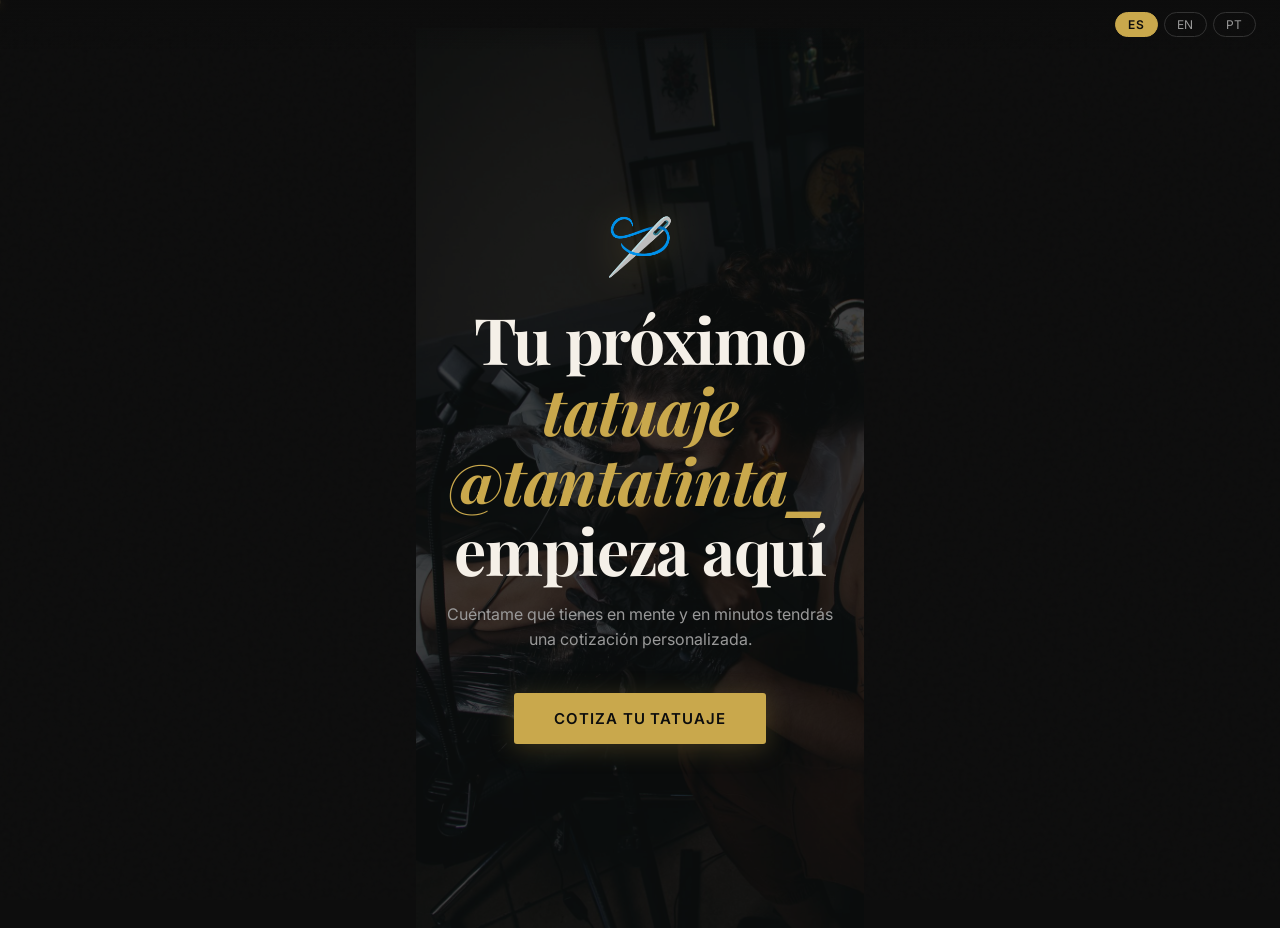
==== commit 0f7db56a: "sin decimales usd cotizador" ====
--- a/cotizador/index.html
+++ b/cotizador/index.html
@@ -528,7 +528,7 @@
 const CURRENCIES = {
   CLP: { sym:'$',   code:'CLP', mult:180,  dec:0, locale:'es-CL' },
   BRL: { sym:'R$',  code:'BRL', mult:1,    dec:0, locale:'pt-BR' },
-  USD: { sym:'US$', code:'USD', mult:0.25, dec:2, locale:'en-US' },
+  USD: { sym:'US$', code:'USD', mult:0.25, dec:0, locale:'en-US' },
   EUR: { sym:'€',   code:'EUR', mult:0.171, dec:0, locale:'es-ES' },
 };
 // Default currency for each language (until the visitor picks one manually)
